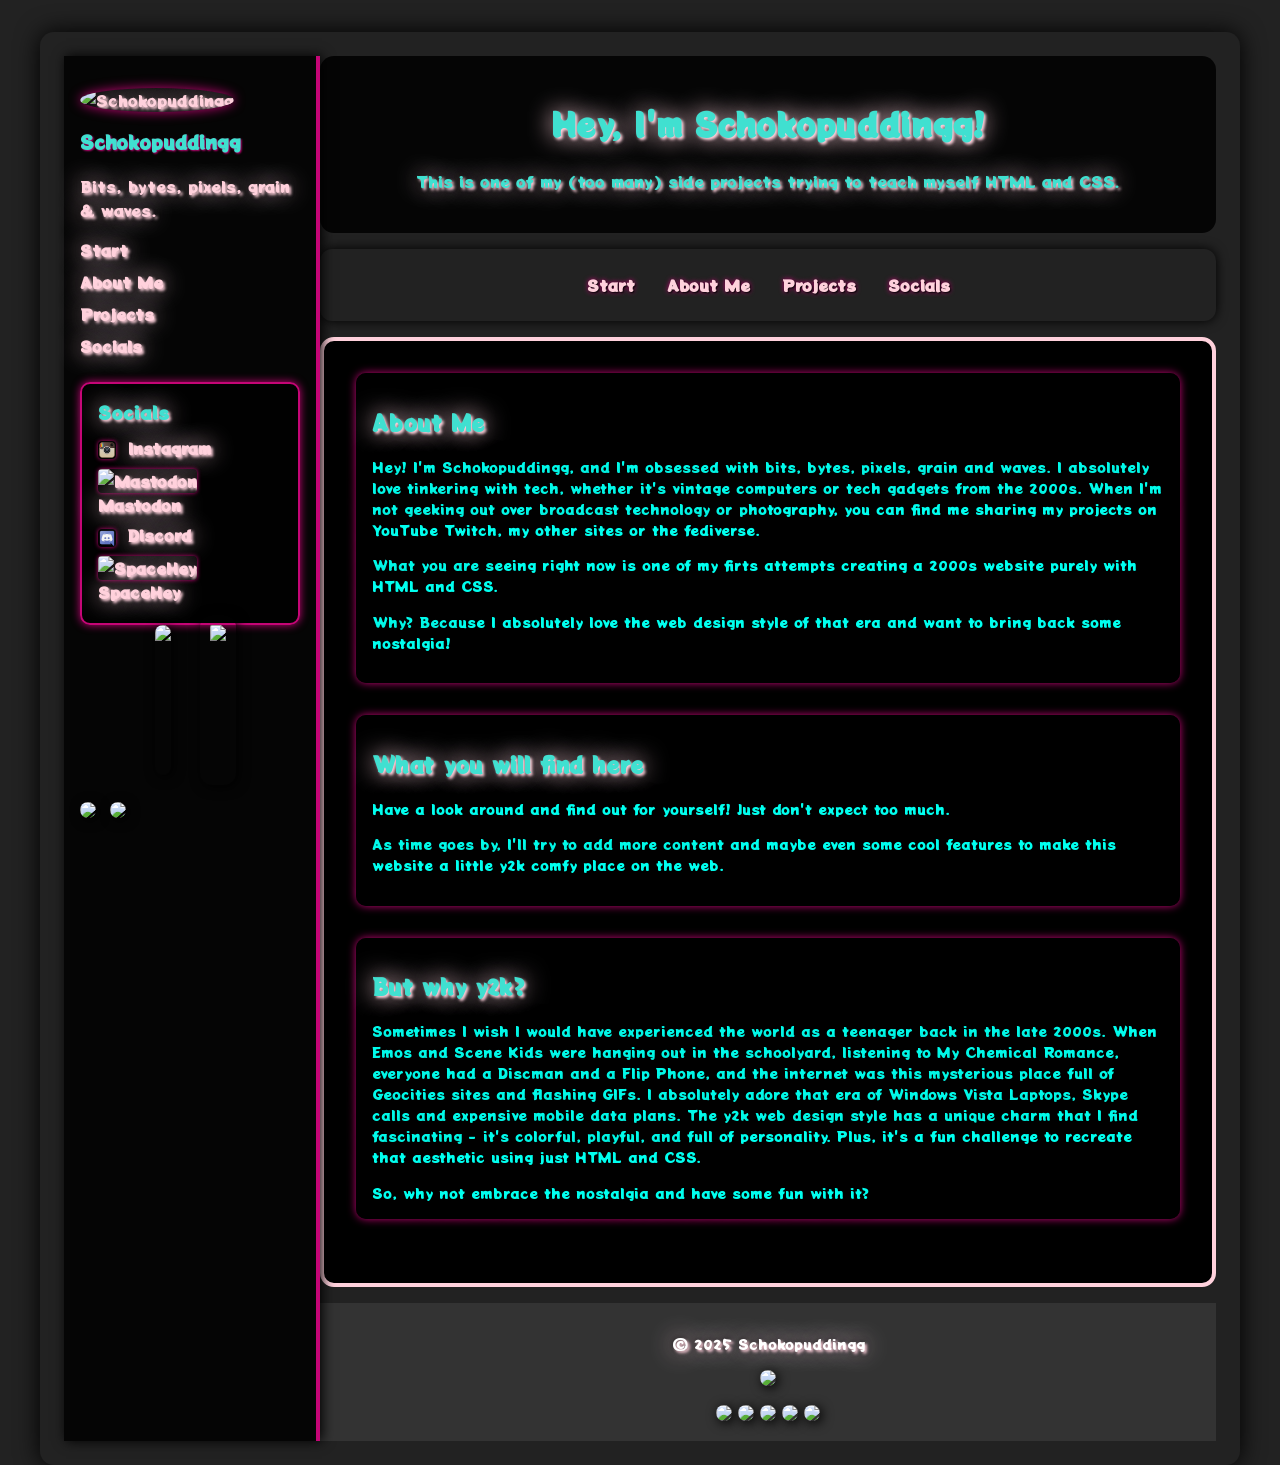
==== index.html @ 3cb6d3b6 "initial commit" ====
<!DOCTYPE html>
<html lang="en">
<head>
  <meta charset="UTF-8">
  <meta name="viewport" content="width=device-width, initial-scale=1">
  <title>Hey, I'm Schokopuddingg!</title>
  <link rel="stylesheet" href="style.css">
</head>

<body>
 <div class="container">
    <aside class="sidebar">
    <img src="https://i.imgur.com/V4RclNb.png" alt="Schokopuddingg" class="profile-pic" />
    <h3>Schokopuddingg</h3>
    <p>Bits, bytes, pixels, grain & waves.</p>
    <ul>
      <li><a href="index.html">Start</a></li>
      <li><a href="about.html">About Me</a></li>
      <li><a href="projects.html">Projects</a></li>
      <li><a href="socials.html">Socials</a></li>
    </ul>
    <div class="sidebar-socials">
  <h4>Socials</h4>
  <a href="https://instagram.com/der.nerd.von.nebenan" target="_blank">
    <img src="assets/img/icons/insta.ico" class="social-icon" alt="Instagram" />
    Instagram
  </a><br>
  <a href="https://chaos.social/@schokopuddingg" target="_blank">
    <img src="https://chaos.social/favicon.ico" class="social-icon" alt="Mastodon" />
    Mastodon
  </a><br>
  <a href="https://discord.com/users/deinid" target="_blank">
    <img src="assets/img/icons/discord.ico" class="social-icon" alt="Discord" />
    Discord
  </a><br>
  <a href="https://spacehey.com/schokopuddingg" target="_blank">
    <img src="https://spacehey.com/favicon.ico" class="social-icon" alt="SpaceHey" />
    SpaceHey
  </a>
</div>

 <div class="recordPlayer">
  <img class="vinyl" src="https://beta.vinylify.com/wp-content/uploads/2018/05/vinyl-black.png"/>
  <img class="vinylCover" src="https://m.media-amazon.com/images/I/81aECQlJWwL._UF894,1000_QL80_.jpg"/>
 </div>

    <div class="sidebar-icons">
      <img src="https://88x31.kate.pet/winamp.gif" height="24" />
      <img src="https://88x31.kate.pet/madeon_linux.gif" height="24" />
    </div>
  </aside>

  <div class="content">

  <header>
    <h1>Hey, I'm Schokopuddingg!</h1>
    <p>This is one of my (too many) side projects trying to teach myself HTML and CSS.</p>
  </header>

  <nav>
    <a href="index.html" class="active">Start</a>
    <a href="about.html">About Me</a>
    <a href="projects.html">Projects</a>
    <a href="socials.html">Socials</a>
  </nav>

  <main>
    <section>
      <h2>About Me</h2>
      <p>Hey! I'm Schokopuddingg, and I'm obsessed with bits, bytes, pixels, grain and waves.
        I absolutely love tinkering with tech, whether it's vintage computers or tech gadgets from the 2000s.
        When I'm not geeking out over broadcast technology or photography, you can find me sharing my projects on YouTube Twitch, my other sites or the fediverse.</p>
        What you are seeing right now is one of my firts attempts creating a 2000s website purely with HTML and CSS.</p>
        Why? Because I absolutely love the web design style of that era and want to bring back some nostalgia!
      </p>
    </section>

    <section>
      <h2>What you will find here</h2>
      <p>Have a look around and find out for yourself! Just don't expect too much.</p>
    <p>As time goes by, I'll try to add more content and maybe even some cool features to make this website a little y2k comfy place on the web.</p>
    </section>

    <section>
      <h2>But why y2k?</h2>
      <p>Sometimes I wish I would have experienced the world as a teenager back in the late 2000s.
        When Emos and Scene Kids were hanging out in the schoolyard, listening to My Chemical Romance, everyone had a Discman and a Flip Phone, and the internet was this mysterious place full of Geocities sites and flashing GIFs.
        I absolutely adore that era of Windows Vista Laptops, Skype calls and expensive mobile data plans.
        The y2k web design style has a unique charm that I find fascinating - it's colorful, playful, and full of personality.
        Plus, it's a fun challenge to recreate that aesthetic using just HTML and CSS.</p>
        So, why not embrace the nostalgia and have some fun with it?
    </section>
  </main>

  <footer>
    <p>&copy; 2025 Schokopuddingg </p>
    <p><img src="https://88x31.kate.pet/CC_BY-NC_icon-88x31.png" height="31" /></p>
    <img src="https://88x31.kate.pet/madeon_linux.gif" height="31" />
    <img src="https://88x31.kate.pet/best_viewed_with_eyes.gif" height="31" />
    <img src="https://88x31.kate.pet/winamp.gif" height="31" />
    <a rel="me" href="https://chaos.social/@schokopuddingg" target="_blank"><img src="https://88x31.kate.pet/masto.gif" height="31" /></a>
    <img src="https://88x31.kate.pet/anybrow.gif" height="31" />
  </footer>

</body>
</div>
</div>
</html>
---- style.css ----
@import url('https://fonts.googleapis.com/css2?family=Potta+One&display=swap');

html, body {
  height: 100%;
  margin: 0;
  padding: 0;
}

body {
  cursor: url(http://www.fillster.com/myspace-cursors/1.cur), url(http://www.fillster.com/myspace-cursors/1.gif), pointer !important;
  font-family: "Potta One", cursive;
  min-height: 100vh;
  /* background: url(https://64.media.tumblr.com/fd9dea9bd9c3d403dff1ac61caca1091/tumblr_orpi2cL3QU1wpzpibo1_400.gifv); */
  background: url(https://i.gifer.com/76YS.gif);
  background-repeat: repeat;
  background-color: #222;
  color: #00FFEF;
  text-shadow: 2px 2px 3px #ffd1dc, 0 0 25px #ffd1dc, 0 0 5px black;
}

/* --- Ganze Seite auf 800px Breite --- */

.container {
  display: flex;
  max-width: 1200px;
  margin: 2rem auto;
  box-sizing: border-box;
  /* background-image: url(https://wallpapercave.com/wp/wp7153946.jpg); 
  background-image: url(https://s3.amazonaws.com//depot.pacdudegames.com/spacehey/jonBE7c.png); */
  background: url(https://64.media.tumblr.com/fd9dea9bd9c3d403dff1ac61caca1091/tumblr_orpi2cL3QU1wpzpibo1_400.gifv);
  background-repeat: repeat;
  border-radius: 14px;
  box-shadow: 0 0 24px #000;
  padding: 1.5rem;
}

header {
  background: rgba(0,0,0,0.85);
  color: turquoise;
  padding: 1.5rem;
  text-align: center;
  border-radius: 14px;
  text-shadow: 2px 2px 3px #ffd1dc, 0 0 25px #ffd1dc, 0 0 5px black;
  margin-bottom: 1rem;
}

/* --- Sidebar --- */

.sidebar {
  position: static;
  width: 220px;
  min-height: 100%;
  background: rgba(0,0,0,0.85);
  border-right: 4px solid #c50576;
  box-shadow: 2px 0 12px #000;
  padding: 2rem 1rem;
  color: #ffd1dc;
  font-family: "Potta One", cursive;
  z-index: 10;
  flex-shrink: 0;
}

.profile-pic {
  width: 120px;
  border-radius: 50%;
  margin-bottom: 1rem;
  box-shadow: 0 0 12px #c50576;
}

.sidebar h3 {
  margin-top: 0;
  color: turquoise;
  text-shadow: 1px 1px 2px #c50576;
}

.sidebar ul {
  list-style: none;
  padding: 0;
  margin: 1rem 0;
}

.sidebar ul li {
  margin-bottom: 0.5rem;
}

.sidebar ul a {
  color: #ffd1dc;
  text-decoration: none;
  font-weight: bold;
  transition: color 0.2s;
}

.sidebar ul a:hover {
  color: #c50576;
}

.sidebar-icons img {
  margin-right: 0.5rem;
  vertical-align: middle;
}

@keyframes spin {
    100% {
      transform:rotate(360deg);
    }
  }
  
  .recordPlayer {
    display: flex;
    justify-content: center;
    align-items: center;
    padding-bottom: 20px;
  }
  .vinyl {
    height: 150px;
    margin-left: 55px;
    padding: 10px;
    animation: spin 1.88s linear infinite;
    position: absolute;
  }
  .vinylCover {
    height: 150px;
    position: relative;
    z-index: 1;
    margin-right: 55px;
  }

.sidebar-socials {
  background: rgba(0,0,0,0.7);
  border: 2px solid #c50576;
  border-radius: 10px;
  padding: 1rem;
  margin-top: 1.5rem;
  box-shadow: 0 0 8px #c50576;
  text-align: left;
}

.sidebar-socials h4 {
  margin: 0 0 0.5rem 0;
  color: turquoise;
  font-size: 1.1rem;
}

.sidebar-socials a {
  color: #ffd1dc;
  text-decoration: none;
  font-weight: bold;
  display: inline-block;
  margin: 0.2rem 0;
  transition: color 0.2s;
}

.sidebar-socials a:hover {
  color: #c50576;
}

.social-icon {
  height: 18px;
  width: 18px;
  vertical-align: middle;
  margin-right: 6px;
  border-radius: 4px;
  box-shadow: 0 0 4px #c50576;
}

/* Hauptbereich */
main, header, nav, footer {
  flex: 1;
} 

nav {
  background-image: url(https://64.media.tumblr.com/b305a18f19862af6acf46fdad8949649/b5987e3961527536-94/s2048x3072/a25f22fd8a7d5c893f8edb36aab4fdc807234922.gif);
  background-size: cover;
  display: flex;
  justify-content: center;
  border-radius: 12px;
  margin-bottom: 1rem;
  padding: 0.5rem 0;
  box-shadow: 0 0 12px #000;
}

nav a {
  color: #ffd1dc;
  text-decoration: none;
  padding: 1rem;
  display: block;
  font-weight: bold;
  text-shadow: 1px 1px 2px #000, 0 0 5px #c50576;
  border-radius: 8px;
  transition: background 0.2s;
}

nav a:hover {
  background-color: #c50576;
  color: #fff;
}

main {
  background: black;
  border-radius: 14px;
  border: 4px solid #ffd1dc;
  padding: 2rem;
  font-size: 90%;
  color: #00FFEF;
  text-shadow: 1px 1px 2px #000, 0 0 25px #000, 0 0 3px #000;
  margin-bottom: 1rem;
}

section {
  margin-bottom: 2rem;
  background: rgba(0,0,0,0.7);
  border-radius: 10px;
  padding: 1rem;
  box-shadow: 0 0 8px #c50576;
}

img {
  border-radius: 12px;
  box-shadow: 2px 2px 12px #000;
    image-rendering: auto;
    image-rendering: crisp-edges;
    image-rendering: pixelated;
    image-rendering: -webkit-optimize-contrast;
}

/* Überschriften Glow */
h1, h2, h3, h4, h5 {
  color: turquoise;
  text-shadow: 2px 2px 3px #ffd1dc, 0 0 25px #ffd1dc, 0 0 5px black;
}

/* Tabellen und spezielle Boxen */
table, th, td {
  border: 1px solid #ffd1dc;
  border-spacing: 2px;
  color: #00FFEF;
  background: rgba(0,0,0,0.7);
  border-radius: 8px;
}

::-webkit-scrollbar {
  width: 10px;
  background: #222;
}
::-webkit-scrollbar-thumb {
  background: #c50576;
  border-radius: 5px;
}

footer {
  background-color: #333;
  color: white;
  text-align: center;
  padding: 1rem;
  font-size: 0.9rem;
}
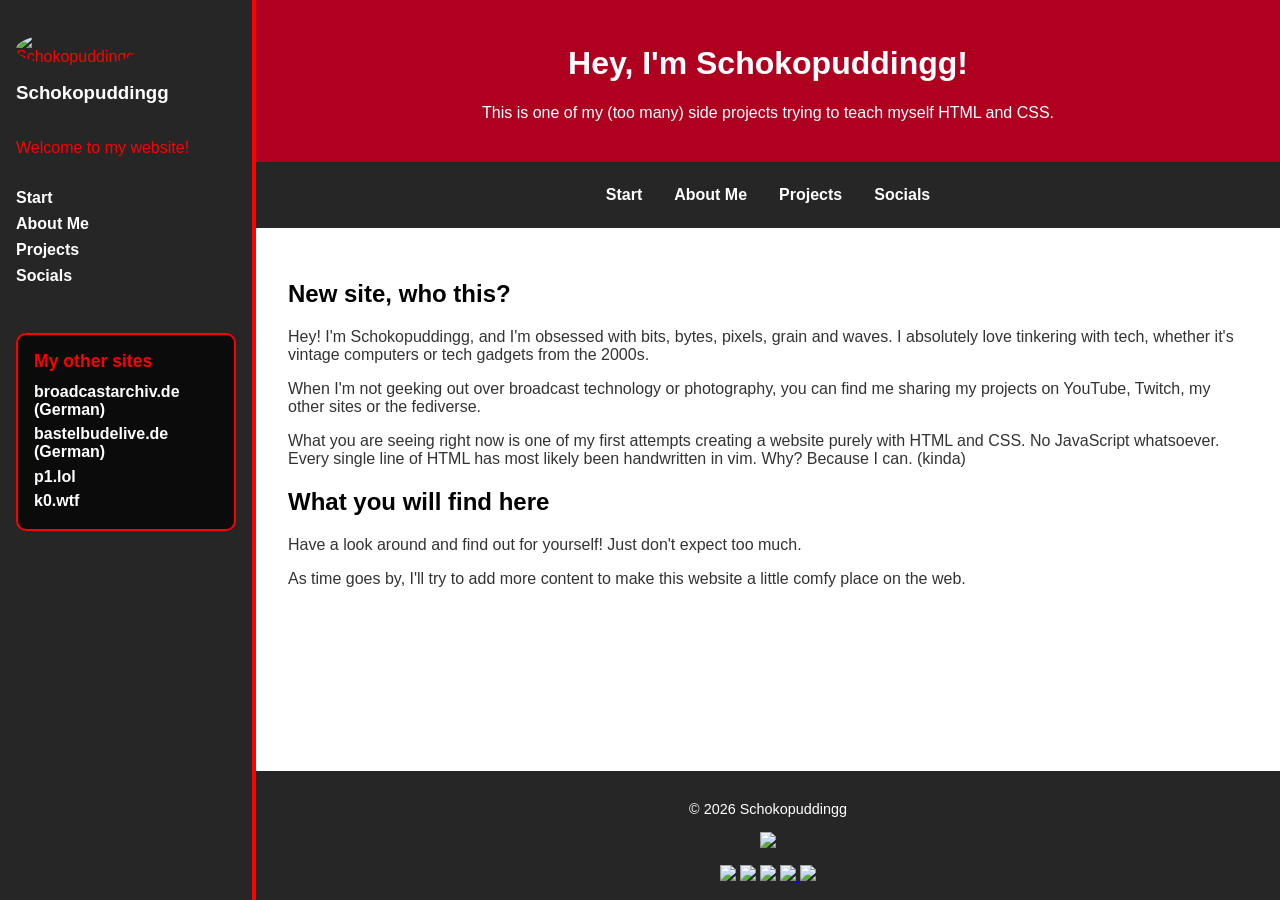
==== commit d5aad151: "kinda rewrote the entire site" ====
--- a/index.html
+++ b/index.html
@@ -1,108 +1,137 @@
-<!DOCTYPE html>
+<!doctype html>
 <html lang="en">
-<head>
-  <meta charset="UTF-8">
-  <meta name="viewport" content="width=device-width, initial-scale=1">
-  <title>Hey, I'm Schokopuddingg!</title>
-  <link rel="stylesheet" href="style.css">
-</head>
+    <head>
+        <meta charset="UTF-8" />
+        <meta name="viewport" content="width=device-width, initial-scale=1" />
+        <title>Hey, I'm Schokopuddingg!</title>
 
-<body>
- <div class="container">
-    <aside class="sidebar">
-    <img src="https://i.imgur.com/V4RclNb.png" alt="Schokopuddingg" class="profile-pic" />
-    <h3>Schokopuddingg</h3>
-    <p>Bits, bytes, pixels, grain & waves.</p>
-    <ul>
-      <li><a href="index.html">Start</a></li>
-      <li><a href="about.html">About Me</a></li>
-      <li><a href="projects.html">Projects</a></li>
-      <li><a href="socials.html">Socials</a></li>
-    </ul>
-    <div class="sidebar-socials">
-  <h4>Socials</h4>
-  <a href="https://instagram.com/der.nerd.von.nebenan" target="_blank">
-    <img src="assets/img/icons/insta.ico" class="social-icon" alt="Instagram" />
-    Instagram
-  </a><br>
-  <a href="https://chaos.social/@schokopuddingg" target="_blank">
-    <img src="https://chaos.social/favicon.ico" class="social-icon" alt="Mastodon" />
-    Mastodon
-  </a><br>
-  <a href="https://discord.com/users/deinid" target="_blank">
-    <img src="assets/img/icons/discord.ico" class="social-icon" alt="Discord" />
-    Discord
-  </a><br>
-  <a href="https://spacehey.com/schokopuddingg" target="_blank">
-    <img src="https://spacehey.com/favicon.ico" class="social-icon" alt="SpaceHey" />
-    SpaceHey
-  </a>
-</div>
+        <link rel="stylesheet" href="style.css" />
+    </head>
 
- <div class="recordPlayer">
-  <img class="vinyl" src="https://beta.vinylify.com/wp-content/uploads/2018/05/vinyl-black.png"/>
-  <img class="vinylCover" src="https://m.media-amazon.com/images/I/81aECQlJWwL._UF894,1000_QL80_.jpg"/>
- </div>
+    <body>
+        <div class="container">
+            <aside class="sidebar">
+                <img
+                    src="https://i.imgur.com/V4RclNb.png"
+                    alt="Schokopuddingg"
+                    class="profile-pic"
+                />
 
-    <div class="sidebar-icons">
-      <img src="https://88x31.kate.pet/winamp.gif" height="24" />
-      <img src="https://88x31.kate.pet/madeon_linux.gif" height="24" />
-    </div>
-  </aside>
+                <h3>Schokopuddingg</h3>
+                <p>Welcome to my website!</p>
 
-  <div class="content">
+                <ul>
+                    <li><a href="index.html">Start</a></li>
+                    <li><a href="about.html">About Me</a></li>
+                    <li><a href="projects.html">Projects</a></li>
+                    <li><a href="socials.html">Socials</a></li>
+                </ul>
 
-  <header>
-    <h1>Hey, I'm Schokopuddingg!</h1>
-    <p>This is one of my (too many) side projects trying to teach myself HTML and CSS.</p>
-  </header>
+                <div class="sidebar-other">
+                    <h4>My other sites</h4>
 
-  <nav>
-    <a href="index.html" class="active">Start</a>
-    <a href="about.html">About Me</a>
-    <a href="projects.html">Projects</a>
-    <a href="socials.html">Socials</a>
-  </nav>
+                    <a href="https://broadcastarchiv.de" target="_blank">
+                        broadcastarchiv.de (German) </a
+                    ><br />
 
-  <main>
-    <section>
-      <h2>About Me</h2>
-      <p>Hey! I'm Schokopuddingg, and I'm obsessed with bits, bytes, pixels, grain and waves.
-        I absolutely love tinkering with tech, whether it's vintage computers or tech gadgets from the 2000s.
-        When I'm not geeking out over broadcast technology or photography, you can find me sharing my projects on YouTube Twitch, my other sites or the fediverse.</p>
-        What you are seeing right now is one of my firts attempts creating a 2000s website purely with HTML and CSS.</p>
-        Why? Because I absolutely love the web design style of that era and want to bring back some nostalgia!
-      </p>
-    </section>
+                    <a href="https://bastelbudelive.de" target="_blank">
+                        bastelbudelive.de (German) </a
+                    ><br />
 
-    <section>
-      <h2>What you will find here</h2>
-      <p>Have a look around and find out for yourself! Just don't expect too much.</p>
-    <p>As time goes by, I'll try to add more content and maybe even some cool features to make this website a little y2k comfy place on the web.</p>
-    </section>
+                    <a href="https://p1.lol" target="_blank"> p1.lol </a><br />
 
-    <section>
-      <h2>But why y2k?</h2>
-      <p>Sometimes I wish I would have experienced the world as a teenager back in the late 2000s.
-        When Emos and Scene Kids were hanging out in the schoolyard, listening to My Chemical Romance, everyone had a Discman and a Flip Phone, and the internet was this mysterious place full of Geocities sites and flashing GIFs.
-        I absolutely adore that era of Windows Vista Laptops, Skype calls and expensive mobile data plans.
-        The y2k web design style has a unique charm that I find fascinating - it's colorful, playful, and full of personality.
-        Plus, it's a fun challenge to recreate that aesthetic using just HTML and CSS.</p>
-        So, why not embrace the nostalgia and have some fun with it?
-    </section>
-  </main>
+                    <a href="https://k0.wtf" target="_blank"> k0.wtf </a>
+                </div>
+            </aside>
 
-  <footer>
-    <p>&copy; 2025 Schokopuddingg </p>
-    <p><img src="https://88x31.kate.pet/CC_BY-NC_icon-88x31.png" height="31" /></p>
-    <img src="https://88x31.kate.pet/madeon_linux.gif" height="31" />
-    <img src="https://88x31.kate.pet/best_viewed_with_eyes.gif" height="31" />
-    <img src="https://88x31.kate.pet/winamp.gif" height="31" />
-    <a rel="me" href="https://chaos.social/@schokopuddingg" target="_blank"><img src="https://88x31.kate.pet/masto.gif" height="31" /></a>
-    <img src="https://88x31.kate.pet/anybrow.gif" height="31" />
-  </footer>
+            <div class="content">
+                <header>
+                    <h1>Hey, I'm Schokopuddingg!</h1>
+                    <p>
+                        This is one of my (too many) side projects trying to
+                        teach myself HTML and CSS.
+                    </p>
+                </header>
 
-</body>
-</div>
-</div>
-</html>+                <nav>
+                    <a href="index.html" class="active">Start</a>
+                    <a href="about.html">About Me</a>
+                    <a href="projects.html">Projects</a>
+                    <a href="socials.html">Socials</a>
+                </nav>
+
+                <main>
+                    <section>
+                        <h2>New site, who this?</h2>
+                        <p>
+                            Hey! I'm Schokopuddingg, and I'm obsessed with bits,
+                            bytes, pixels, grain and waves. I absolutely love
+                            tinkering with tech, whether it's vintage computers
+                            or tech gadgets from the 2000s.
+                        </p>
+
+                        <p>
+                            When I'm not geeking out over broadcast technology
+                            or photography, you can find me sharing my projects
+                            on YouTube, Twitch, my other sites or the fediverse.
+                        </p>
+
+                        <p>
+                            What you are seeing right now is one of my first
+                            attempts creating a website purely with HTML and
+                            CSS. No JavaScript whatsoever. Every single line of
+                            HTML has most likely been handwritten in vim. Why?
+                            Because I can. (kinda)
+                        </p>
+                    </section>
+
+                    <section>
+                        <h2>What you will find here</h2>
+                        <p>
+                            Have a look around and find out for yourself! Just
+                            don't expect too much.
+                        </p>
+                        <p>
+                            As time goes by, I'll try to add more content to
+                            make this website a little comfy place on the web.
+                        </p>
+                    </section>
+                </main>
+
+                <footer>
+                    <p>&copy; 2026 Schokopuddingg</p>
+
+                    <p>
+                        <img
+                            src="https://88x31.kate.pet/CC_BY-NC_icon-88x31.png"
+                            height="31"
+                        />
+                    </p>
+
+                    <img
+                        src="https://88x31.kate.pet/madeon_linux.gif"
+                        height="31"
+                    />
+                    <img
+                        src="https://88x31.kate.pet/best_viewed_with_eyes.gif"
+                        height="31"
+                    />
+                    <img src="https://88x31.kate.pet/winamp.gif" height="31" />
+
+                    <a
+                        rel="me"
+                        href="https://chaos.social/@schokopuddingg"
+                        target="_blank"
+                    >
+                        <img
+                            src="https://88x31.kate.pet/masto.gif"
+                            height="31"
+                        />
+                    </a>
+
+                    <img src="https://88x31.kate.pet/anybrow.gif" height="31" />
+                </footer>
+            </div>
+        </div>
+    </body>
+</html>
--- a/style.css
+++ b/style.css
@@ -1,256 +1,168 @@
-@import url('https://fonts.googleapis.com/css2?family=Potta+One&display=swap');
-
-html, body {
-  height: 100%;
-  margin: 0;
-  padding: 0;
+/* Grundlayout */
+html,
+body {
+    height: 100%;
+    margin: 0;
+    padding: 0;
 }
 
 body {
-  cursor: url(http://www.fillster.com/myspace-cursors/1.cur), url(http://www.fillster.com/myspace-cursors/1.gif), pointer !important;
-  font-family: "Potta One", cursive;
-  min-height: 100vh;
-  /* background: url(https://64.media.tumblr.com/fd9dea9bd9c3d403dff1ac61caca1091/tumblr_orpi2cL3QU1wpzpibo1_400.gifv); */
-  background: url(https://i.gifer.com/76YS.gif);
-  background-repeat: repeat;
-  background-color: #222;
-  color: #00FFEF;
-  text-shadow: 2px 2px 3px #ffd1dc, 0 0 25px #ffd1dc, 0 0 5px black;
+    min-height: 100vh;
+    display: flex;
+    font-family: Arial, sans-serif;
+    background-color: white;
+    color: #333;
 }
 
-/* --- Ganze Seite auf 800px Breite --- */
-
+/* Haupt-Wrapper */
 .container {
-  display: flex;
-  max-width: 1200px;
-  margin: 2rem auto;
-  box-sizing: border-box;
-  /* background-image: url(https://wallpapercave.com/wp/wp7153946.jpg); 
-  background-image: url(https://s3.amazonaws.com//depot.pacdudegames.com/spacehey/jonBE7c.png); */
-  background: url(https://64.media.tumblr.com/fd9dea9bd9c3d403dff1ac61caca1091/tumblr_orpi2cL3QU1wpzpibo1_400.gifv);
-  background-repeat: repeat;
-  border-radius: 14px;
-  box-shadow: 0 0 24px #000;
-  padding: 1.5rem;
+    display: flex;
+    flex: 1; /* füllt gesamte Höhe */
 }
 
-header {
-  background: rgba(0,0,0,0.85);
-  color: turquoise;
-  padding: 1.5rem;
-  text-align: center;
-  border-radius: 14px;
-  text-shadow: 2px 2px 3px #ffd1dc, 0 0 25px #ffd1dc, 0 0 5px black;
-  margin-bottom: 1rem;
-}
-
-/* --- Sidebar --- */
-
+/* Sidebar */
 .sidebar {
-  position: static;
-  width: 220px;
-  min-height: 100%;
-  background: rgba(0,0,0,0.85);
-  border-right: 4px solid #c50576;
-  box-shadow: 2px 0 12px #000;
-  padding: 2rem 1rem;
-  color: #ffd1dc;
-  font-family: "Potta One", cursive;
-  z-index: 10;
-  flex-shrink: 0;
+    width: 220px;
+    background: rgba(0, 0, 0, 0.85);
+    border-right: 4px solid red;
+    padding: 2rem 1rem;
+    color: red;
+    flex-shrink: 0;
+    display: flex;
+    flex-direction: column;
 }
 
 .profile-pic {
-  width: 120px;
-  border-radius: 50%;
-  margin-bottom: 1rem;
-  box-shadow: 0 0 12px #c50576;
+    width: 120px;
+    border-radius: 50%;
+    margin-bottom: 1rem;
 }
 
 .sidebar h3 {
-  margin-top: 0;
-  color: turquoise;
-  text-shadow: 1px 1px 2px #c50576;
+    margin-top: 0;
+    color: white;
 }
 
 .sidebar ul {
-  list-style: none;
-  padding: 0;
-  margin: 1rem 0;
+    list-style: none;
+    padding: 0;
+    margin: 1rem 0;
 }
 
 .sidebar ul li {
-  margin-bottom: 0.5rem;
+    margin-bottom: 0.5rem;
 }
 
 .sidebar ul a {
-  color: #ffd1dc;
-  text-decoration: none;
-  font-weight: bold;
-  transition: color 0.2s;
+    color: white;
+    text-decoration: none;
+    font-weight: bold;
+    transition: color 0.2s;
 }
 
 .sidebar ul a:hover {
-  color: #c50576;
+    color: red;
 }
 
-.sidebar-icons img {
-  margin-right: 0.5rem;
-  vertical-align: middle;
+.sidebar-other {
+    background: rgba(0, 0, 0, 0.7);
+    border: 2px solid red;
+    border-radius: 10px;
+    padding: 1rem;
+    margin-top: 1.5rem;
 }
 
-@keyframes spin {
-    100% {
-      transform:rotate(360deg);
-    }
-  }
-  
-  .recordPlayer {
+.sidebar-other h4 {
+    margin: 0 0 0.5rem 0;
+    color: red;
+    font-size: 1.1rem;
+}
+
+.sidebar-other a {
+    color: white;
+    text-decoration: none;
+    font-weight: bold;
+    display: inline-block;
+    margin: 0.2rem 0;
+    transition: color 0.2s;
+}
+
+.sidebar-other a:hover {
+    color: red;
+}
+
+/* Content-Bereich */
+.content {
+    display: flex;
+    flex-direction: column;
+    flex: 1;
+    min-height: 100vh;
+}
+
+/* Header */
+header {
+    background-color: #b00020;
+    color: white;
+    padding: 1.5rem;
+    text-align: center;
+}
+
+h1 {
+    color: white;
+}
+
+/* Navigation */
+nav {
     display: flex;
     justify-content: center;
-    align-items: center;
-    padding-bottom: 20px;
-  }
-  .vinyl {
-    height: 150px;
-    margin-left: 55px;
-    padding: 10px;
-    animation: spin 1.88s linear infinite;
-    position: absolute;
-  }
-  .vinylCover {
-    height: 150px;
-    position: relative;
-    z-index: 1;
-    margin-right: 55px;
-  }
-
-.sidebar-socials {
-  background: rgba(0,0,0,0.7);
-  border: 2px solid #c50576;
-  border-radius: 10px;
-  padding: 1rem;
-  margin-top: 1.5rem;
-  box-shadow: 0 0 8px #c50576;
-  text-align: left;
-}
-
-.sidebar-socials h4 {
-  margin: 0 0 0.5rem 0;
-  color: turquoise;
-  font-size: 1.1rem;
-}
-
-.sidebar-socials a {
-  color: #ffd1dc;
-  text-decoration: none;
-  font-weight: bold;
-  display: inline-block;
-  margin: 0.2rem 0;
-  transition: color 0.2s;
-}
-
-.sidebar-socials a:hover {
-  color: #c50576;
-}
-
-.social-icon {
-  height: 18px;
-  width: 18px;
-  vertical-align: middle;
-  margin-right: 6px;
-  border-radius: 4px;
-  box-shadow: 0 0 4px #c50576;
-}
-
-/* Hauptbereich */
-main, header, nav, footer {
-  flex: 1;
-} 
-
-nav {
-  background-image: url(https://64.media.tumblr.com/b305a18f19862af6acf46fdad8949649/b5987e3961527536-94/s2048x3072/a25f22fd8a7d5c893f8edb36aab4fdc807234922.gif);
-  background-size: cover;
-  display: flex;
-  justify-content: center;
-  border-radius: 12px;
-  margin-bottom: 1rem;
-  padding: 0.5rem 0;
-  box-shadow: 0 0 12px #000;
+    padding: 0.5rem 0;
+    background: rgba(0, 0, 0, 0.85);
 }
 
 nav a {
-  color: #ffd1dc;
-  text-decoration: none;
-  padding: 1rem;
-  display: block;
-  font-weight: bold;
-  text-shadow: 1px 1px 2px #000, 0 0 5px #c50576;
-  border-radius: 8px;
-  transition: background 0.2s;
+    color: white;
+    text-decoration: none;
+    padding: 1rem;
+    font-weight: bold;
+    border-radius: 8px;
+    transition: background 0.2s;
 }
 
 nav a:hover {
-  background-color: #c50576;
-  color: #fff;
+    background-color: red;
+    color: #fff;
 }
 
+/* Main wächst und drückt Footer nach unten */
 main {
-  background: black;
-  border-radius: 14px;
-  border: 4px solid #ffd1dc;
-  padding: 2rem;
-  font-size: 90%;
-  color: #00FFEF;
-  text-shadow: 1px 1px 2px #000, 0 0 25px #000, 0 0 3px #000;
-  margin-bottom: 1rem;
+    flex: 1;
+    padding: 2rem;
 }
 
-section {
-  margin-bottom: 2rem;
-  background: rgba(0,0,0,0.7);
-  border-radius: 10px;
-  padding: 1rem;
-  box-shadow: 0 0 8px #c50576;
+/* Überschriften */
+h2,
+h3,
+h4,
+h5 {
+    color: black;
 }
 
-img {
-  border-radius: 12px;
-  box-shadow: 2px 2px 12px #000;
-    image-rendering: auto;
-    image-rendering: crisp-edges;
-    image-rendering: pixelated;
-    image-rendering: -webkit-optimize-contrast;
+/* Tabellen */
+table,
+th,
+td {
+    border: 1px solid #ffd1dc;
+    border-spacing: 2px;
+    color: #00ffef;
+    background: rgba(0, 0, 0, 0.7);
+    border-radius: 8px;
 }
 
-/* Überschriften Glow */
-h1, h2, h3, h4, h5 {
-  color: turquoise;
-  text-shadow: 2px 2px 3px #ffd1dc, 0 0 25px #ffd1dc, 0 0 5px black;
+/* Footer bleibt immer unten */
+footer {
+    background: rgba(0, 0, 0, 0.85);
+    color: white;
+    text-align: center;
+    padding: 1rem;
+    font-size: 0.9rem;
 }
-
-/* Tabellen und spezielle Boxen */
-table, th, td {
-  border: 1px solid #ffd1dc;
-  border-spacing: 2px;
-  color: #00FFEF;
-  background: rgba(0,0,0,0.7);
-  border-radius: 8px;
-}
-
-::-webkit-scrollbar {
-  width: 10px;
-  background: #222;
-}
-::-webkit-scrollbar-thumb {
-  background: #c50576;
-  border-radius: 5px;
-}
-
-footer {
-  background-color: #333;
-  color: white;
-  text-align: center;
-  padding: 1rem;
-  font-size: 0.9rem;
-}
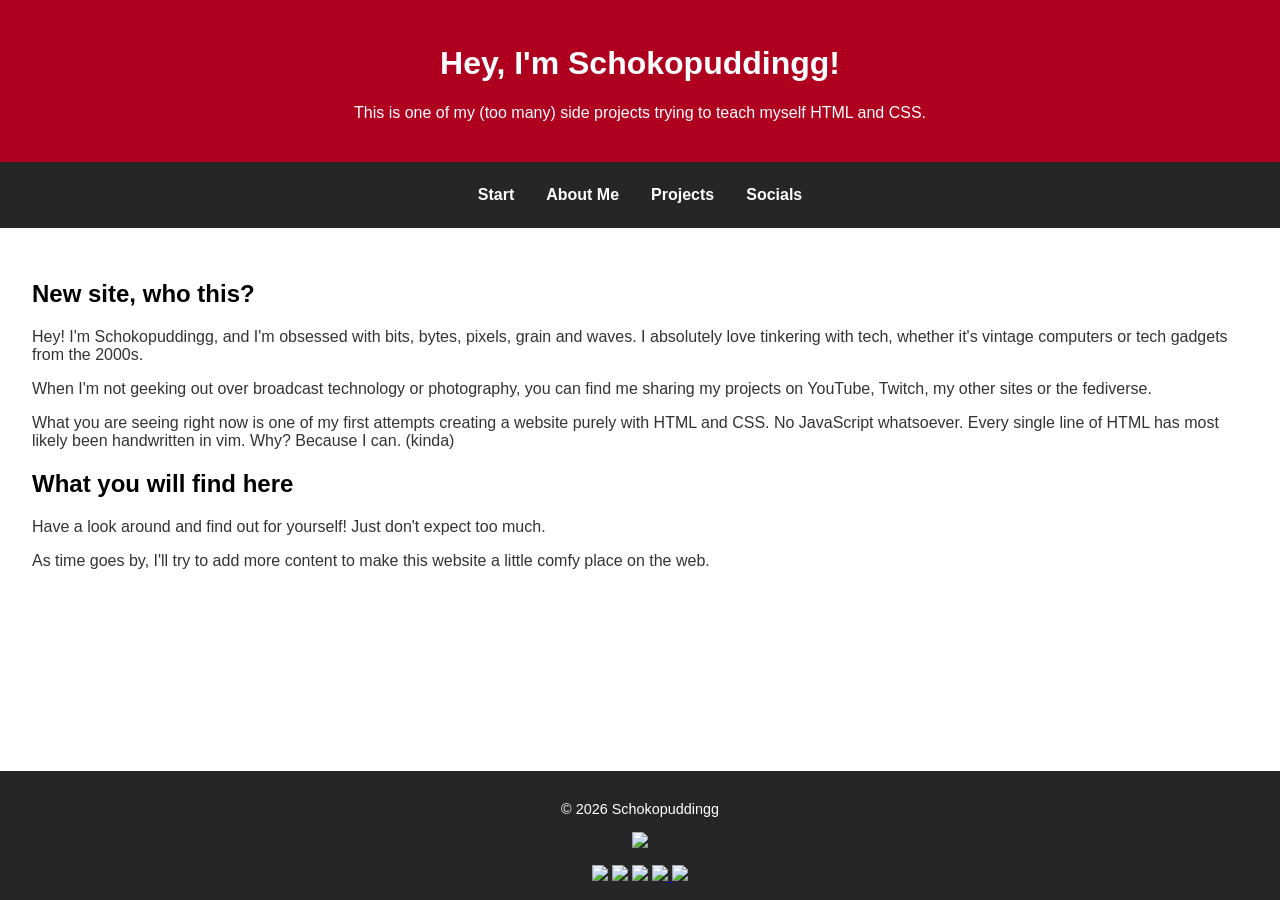
==== commit 8e6cfcd9: "disabled sidebar" ====
--- a/index.html
+++ b/index.html
@@ -10,7 +10,7 @@
 
     <body>
         <div class="container">
-            <aside class="sidebar">
+            <!--<aside class="sidebar">
                 <img
                     src="https://i.imgur.com/V4RclNb.png"
                     alt="Schokopuddingg"
@@ -42,7 +42,7 @@
 
                     <a href="https://k0.wtf" target="_blank"> k0.wtf </a>
                 </div>
-            </aside>
+            </aside>-->
 
             <div class="content">
                 <header>
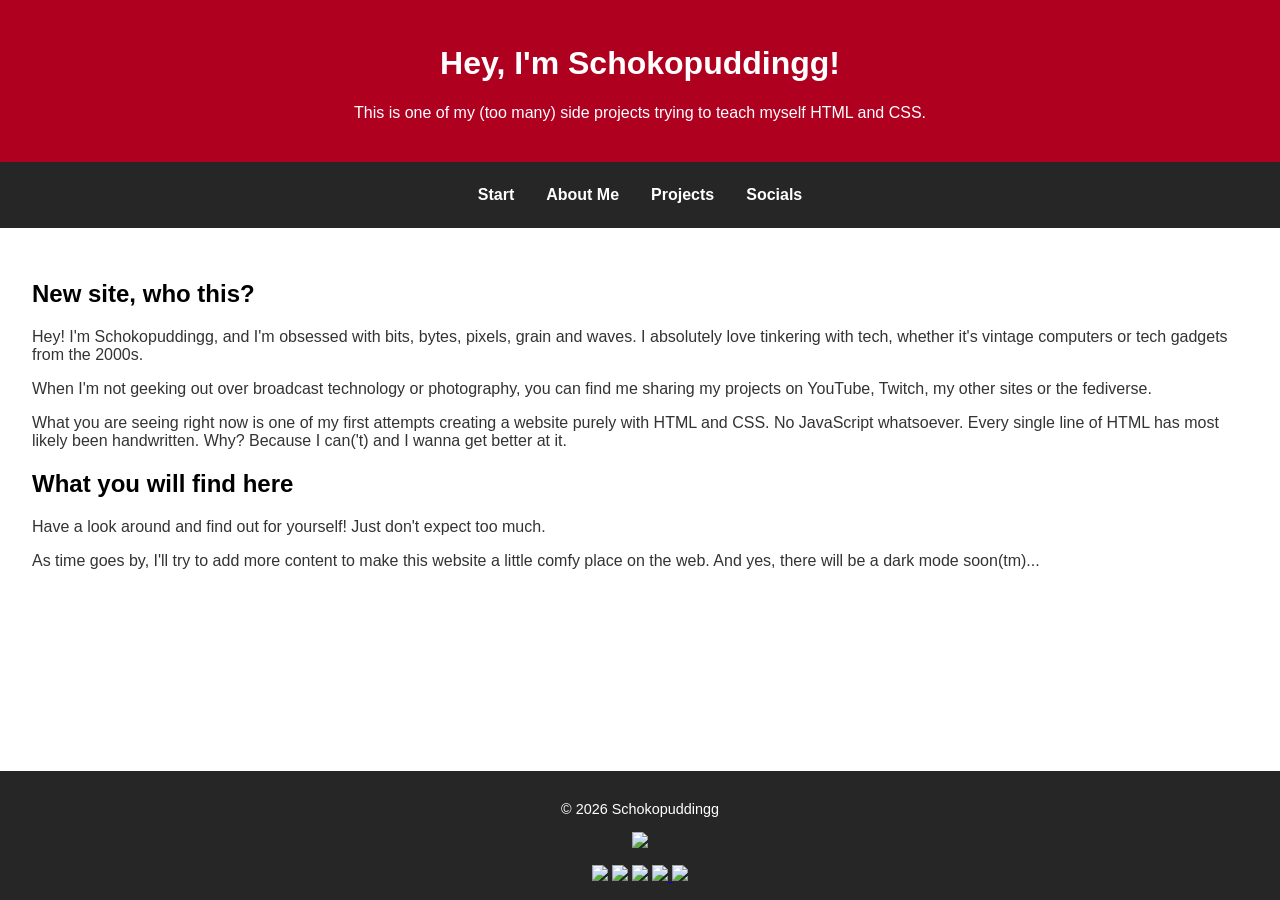
==== commit 3c8cf41a: "updated events and minor changes" ====
--- a/index.html
+++ b/index.html
@@ -80,8 +80,8 @@
                             What you are seeing right now is one of my first
                             attempts creating a website purely with HTML and
                             CSS. No JavaScript whatsoever. Every single line of
-                            HTML has most likely been handwritten in vim. Why?
-                            Because I can. (kinda)
+                            HTML has most likely been handwritten. Why? Because
+                            I can('t) and I wanna get better at it.
                         </p>
                     </section>
 
@@ -94,6 +94,7 @@
                         <p>
                             As time goes by, I'll try to add more content to
                             make this website a little comfy place on the web.
+                            And yes, there will be a dark mode soon(tm)...
                         </p>
                     </section>
                 </main>
